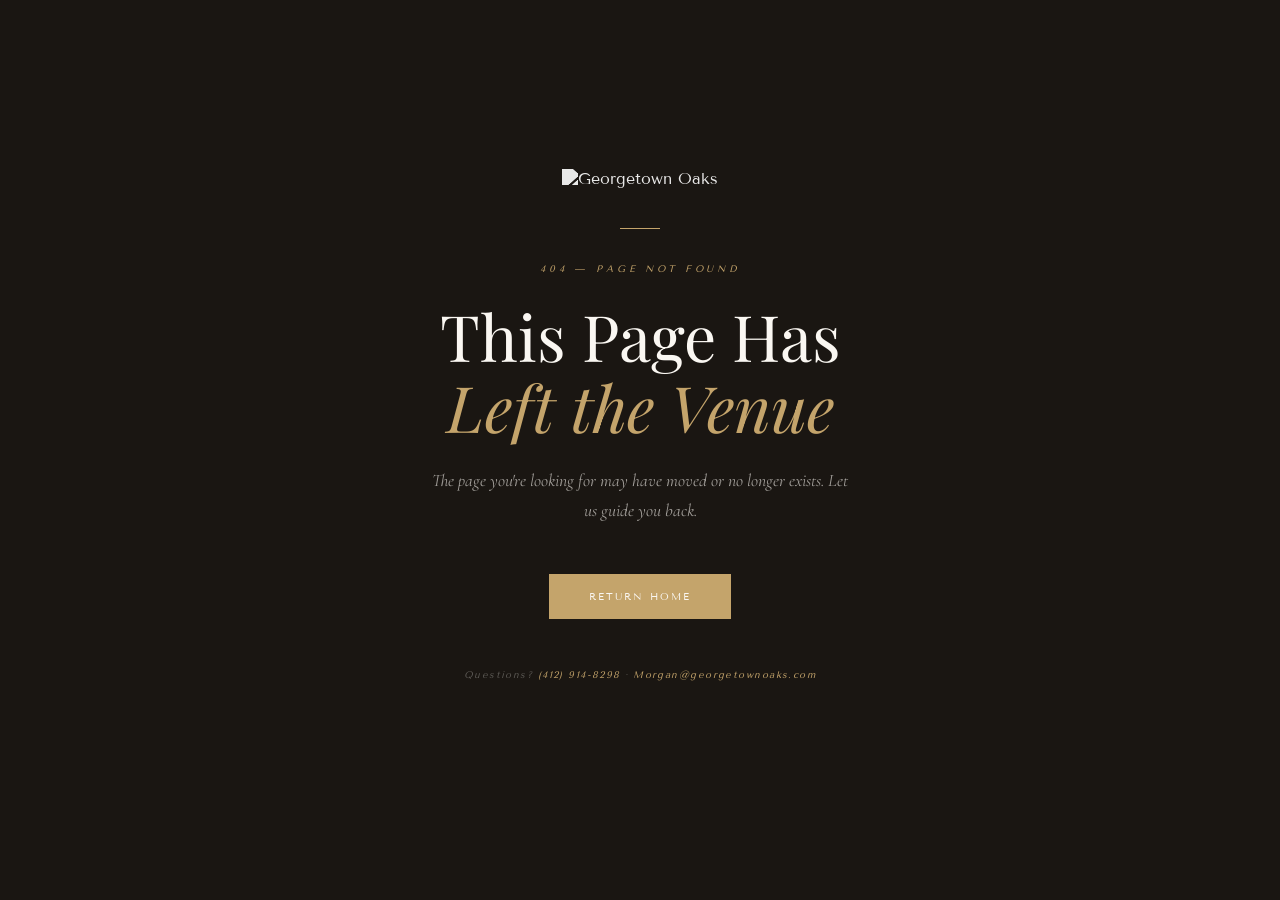
==== 404 (1).html @ 5a465ffc "Add files via upload" ====
<!DOCTYPE html>
<html lang="en">
<head>
<meta charset="UTF-8">
<meta name="viewport" content="width=device-width, initial-scale=1.0">
<title>Page Not Found | Georgetown Oaks</title>
<link href="https://fonts.googleapis.com/css2?family=Playfair+Display:ital,wght@0,400;0,500;1,400;1,500&family=Cormorant+Garamond:ital,wght@0,300;0,400;1,300;1,400&family=Tenor+Sans&display=swap" rel="stylesheet">
<style>
  *, *::before, *::after { margin: 0; padding: 0; box-sizing: border-box; }
  html, body { height: 100%; }
  body {
    font-family: 'Tenor Sans', sans-serif;
    background: #1A1612;
    color: #FAF7F2;
    display: flex; flex-direction: column;
    align-items: center; justify-content: center;
    min-height: 100vh;
    text-align: center;
    padding: 2rem;
  }
  .logo { margin-bottom: 2.5rem; }
  .logo img { width: 220px; height: auto; filter: brightness(0) invert(1); opacity: 0.9; }
  .rule { width: 40px; height: 1px; background: #C4A46B; margin: 0 auto 2rem; }
  .code {
    font-family: 'Tenor Sans', sans-serif;
    font-size: 0.6rem; letter-spacing: 0.4em;
    text-transform: uppercase; color: #C4A46B;
    margin-bottom: 1.5rem;
  }
  h1 {
    font-family: 'Playfair Display', Georgia, serif;
    font-size: clamp(2.5rem, 6vw, 4rem);
    font-weight: 400; line-height: 1.1;
    margin-bottom: 1.5rem;
  }
  h1 em { font-style: italic; color: #C4A46B; }
  p {
    font-family: 'Cormorant Garamond', Georgia, serif;
    font-size: 1.1rem; font-style: italic;
    color: rgba(250,247,242,0.6);
    max-width: 420px; line-height: 1.7;
    margin-bottom: 3rem;
  }
  .btn {
    display: inline-block;
    font-family: 'Tenor Sans', sans-serif;
    font-size: 0.6rem; letter-spacing: 0.2em;
    text-transform: uppercase;
    padding: 1rem 2.5rem;
    background: #C4A46B; color: #FAF7F2;
    text-decoration: none;
    transition: background 0.2s;
  }
  .btn:hover { background: #9E7F4E; }
  .contact {
    margin-top: 3rem;
    font-family: 'Tenor Sans', sans-serif;
    font-size: 0.6rem; letter-spacing: 0.15em;
    color: rgba(250,247,242,0.3);
  }
  .contact a { color: #C4A46B; text-decoration: none; }
</style>
</head>
<body>
  <div class="logo">
    <img src="https://pub-0f567c9a46274b7a94ebd35246fec71d.r2.dev/Images/logo_2_zwkv4p.png" alt="Georgetown Oaks">
  </div>
  <div class="rule"></div>
  <p class="code">404 — Page Not Found</p>
  <h1>This Page Has<br><em>Left the Venue</em></h1>
  <p>The page you're looking for may have moved or no longer exists. Let us guide you back.</p>
  <a href="/" class="btn">Return Home</a>
  <p class="contact">Questions? <a href="tel:4129148298">(412) 914-8298</a> · <a href="mailto:Morgan@georgetownoaks.com">Morgan@georgetownoaks.com</a></p>
</body>
</html>
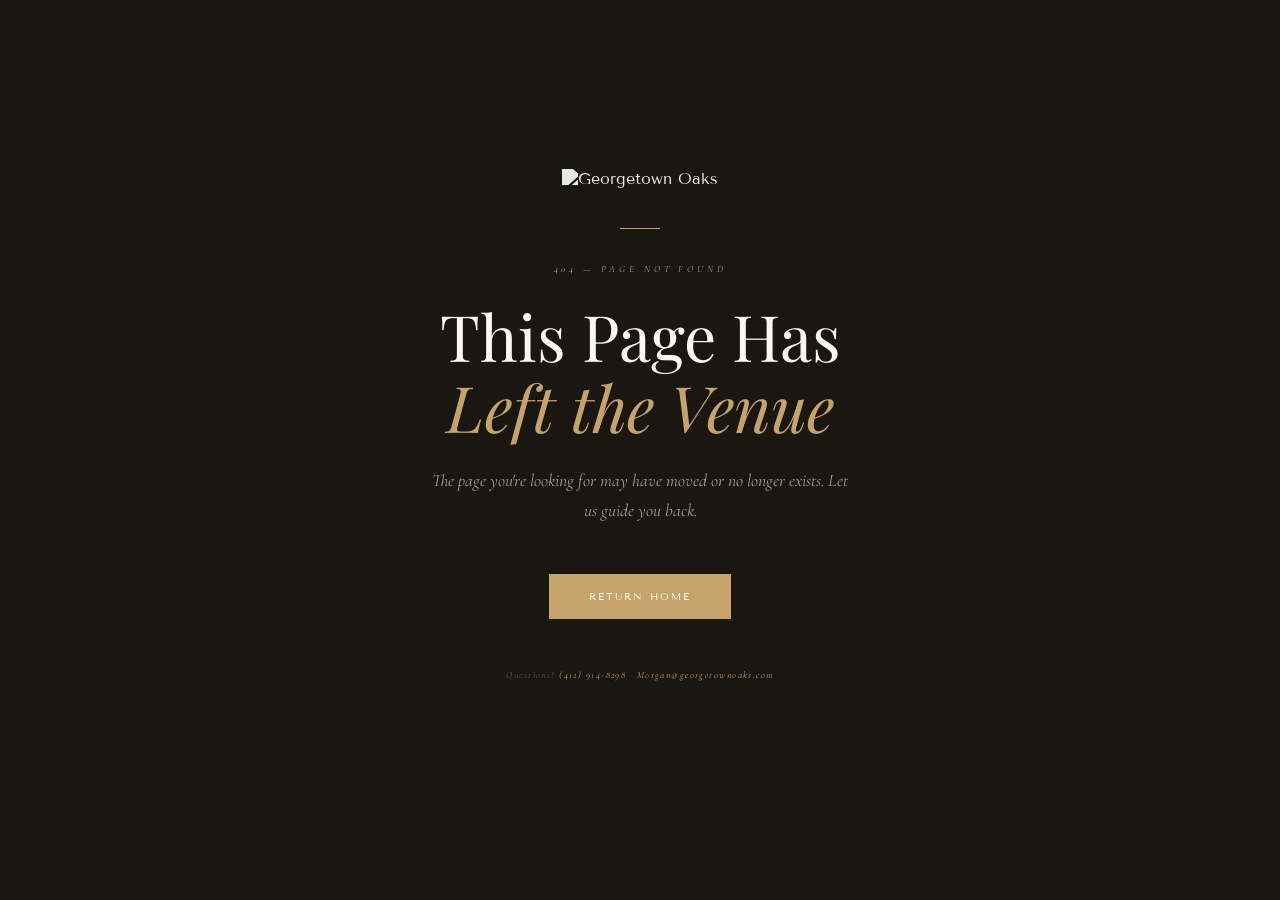
==== commit 39d27fe9: "Add files via upload" ====
--- a/404 (1).html
+++ b/404 (1).html
@@ -3,68 +3,33 @@
 <head>
 <meta charset="UTF-8">
 <meta name="viewport" content="width=device-width, initial-scale=1.0">
-<title>Page Not Found | Georgetown Oaks</title>
+<title>Georgetown Oaks</title>
+<script>
+  var path = window.location.pathname.replace('/','').replace('/','');
+  var validPages = ['weddings','private','corporate','venue','contact'];
+  if (validPages.indexOf(path) !== -1) {
+    window.location.replace('/?page=' + path);
+  }
+</script>
 <link href="https://fonts.googleapis.com/css2?family=Playfair+Display:ital,wght@0,400;0,500;1,400;1,500&family=Cormorant+Garamond:ital,wght@0,300;0,400;1,300;1,400&family=Tenor+Sans&display=swap" rel="stylesheet">
 <style>
   *, *::before, *::after { margin: 0; padding: 0; box-sizing: border-box; }
   html, body { height: 100%; }
-  body {
-    font-family: 'Tenor Sans', sans-serif;
-    background: #1A1612;
-    color: #FAF7F2;
-    display: flex; flex-direction: column;
-    align-items: center; justify-content: center;
-    min-height: 100vh;
-    text-align: center;
-    padding: 2rem;
-  }
+  body { font-family: 'Tenor Sans', sans-serif; background: #1A1612; color: #FAF7F2; display: flex; flex-direction: column; align-items: center; justify-content: center; min-height: 100vh; text-align: center; padding: 2rem; }
   .logo { margin-bottom: 2.5rem; }
   .logo img { width: 220px; height: auto; filter: brightness(0) invert(1); opacity: 0.9; }
   .rule { width: 40px; height: 1px; background: #C4A46B; margin: 0 auto 2rem; }
-  .code {
-    font-family: 'Tenor Sans', sans-serif;
-    font-size: 0.6rem; letter-spacing: 0.4em;
-    text-transform: uppercase; color: #C4A46B;
-    margin-bottom: 1.5rem;
-  }
-  h1 {
-    font-family: 'Playfair Display', Georgia, serif;
-    font-size: clamp(2.5rem, 6vw, 4rem);
-    font-weight: 400; line-height: 1.1;
-    margin-bottom: 1.5rem;
-  }
+  .code { font-size: 0.6rem; letter-spacing: 0.4em; text-transform: uppercase; color: #C4A46B; margin-bottom: 1.5rem; }
+  h1 { font-family: 'Playfair Display', Georgia, serif; font-size: clamp(2.5rem, 6vw, 4rem); font-weight: 400; line-height: 1.1; margin-bottom: 1.5rem; }
   h1 em { font-style: italic; color: #C4A46B; }
-  p {
-    font-family: 'Cormorant Garamond', Georgia, serif;
-    font-size: 1.1rem; font-style: italic;
-    color: rgba(250,247,242,0.6);
-    max-width: 420px; line-height: 1.7;
-    margin-bottom: 3rem;
-  }
-  .btn {
-    display: inline-block;
-    font-family: 'Tenor Sans', sans-serif;
-    font-size: 0.6rem; letter-spacing: 0.2em;
-    text-transform: uppercase;
-    padding: 1rem 2.5rem;
-    background: #C4A46B; color: #FAF7F2;
-    text-decoration: none;
-    transition: background 0.2s;
-  }
-  .btn:hover { background: #9E7F4E; }
-  .contact {
-    margin-top: 3rem;
-    font-family: 'Tenor Sans', sans-serif;
-    font-size: 0.6rem; letter-spacing: 0.15em;
-    color: rgba(250,247,242,0.3);
-  }
+  p { font-family: 'Cormorant Garamond', Georgia, serif; font-size: 1.1rem; font-style: italic; color: rgba(250,247,242,0.6); max-width: 420px; line-height: 1.7; margin-bottom: 3rem; }
+  .btn { display: inline-block; font-size: 0.6rem; letter-spacing: 0.2em; text-transform: uppercase; padding: 1rem 2.5rem; background: #C4A46B; color: #FAF7F2; text-decoration: none; }
+  .contact { margin-top: 3rem; font-size: 0.6rem; letter-spacing: 0.15em; color: rgba(250,247,242,0.3); }
   .contact a { color: #C4A46B; text-decoration: none; }
 </style>
 </head>
 <body>
-  <div class="logo">
-    <img src="https://pub-0f567c9a46274b7a94ebd35246fec71d.r2.dev/Images/logo_2_zwkv4p.png" alt="Georgetown Oaks">
-  </div>
+  <div class="logo"><img src="https://pub-0f567c9a46274b7a94ebd35246fec71d.r2.dev/Images/logo_2_zwkv4p.png" alt="Georgetown Oaks"></div>
   <div class="rule"></div>
   <p class="code">404 — Page Not Found</p>
   <h1>This Page Has<br><em>Left the Venue</em></h1>
